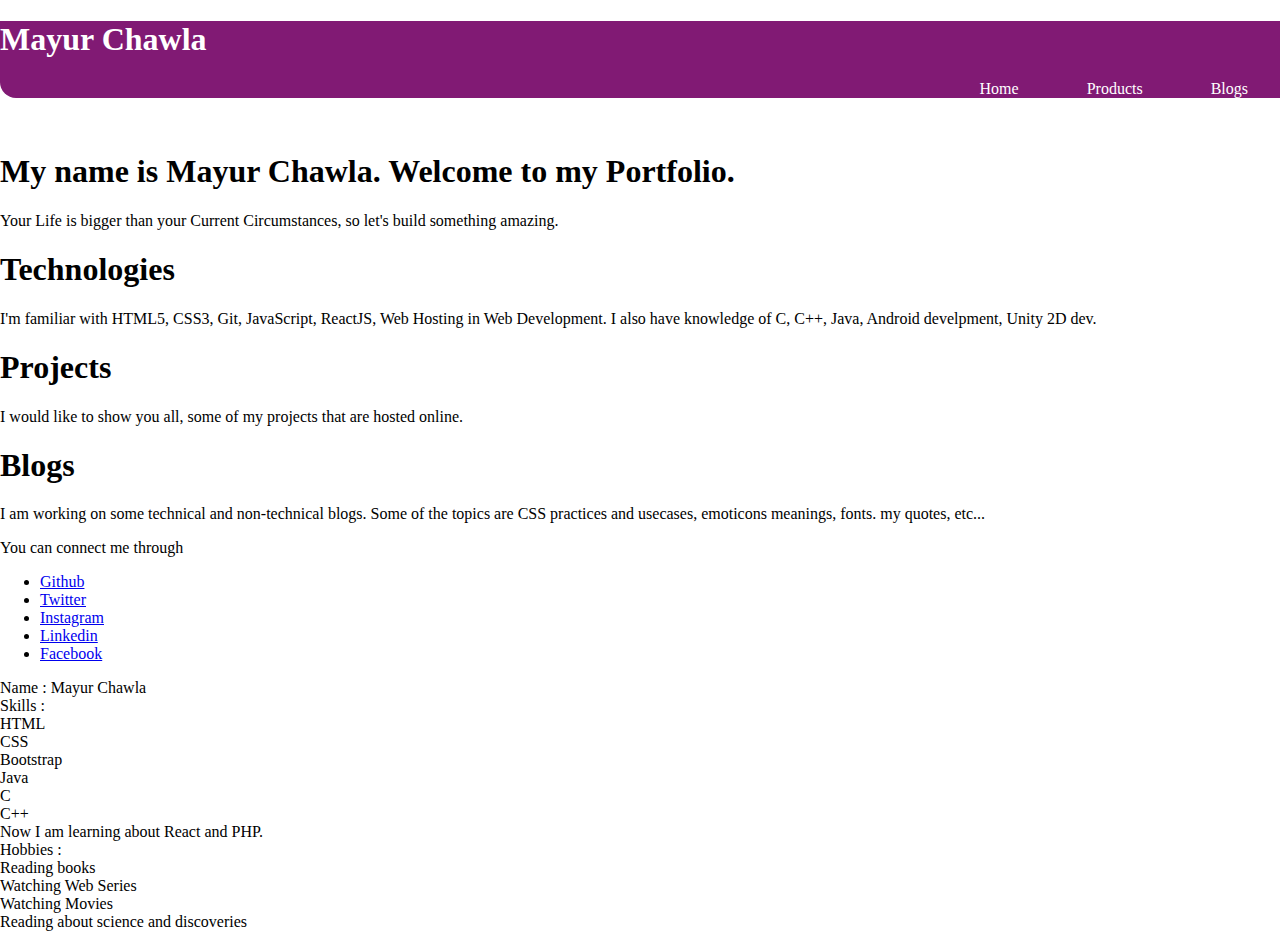
==== index.html @ 27e5096d "addition" ====
<!DOCTYPE html>
<html lang="en">
<head>
    <meta charset="UTF-8">
    <meta http-equiv="X-UA-Compatible" content="IE=edge">
    <meta name="viewport" content="width=device-width, initial-scale=1.0">
    <title>Mayur Chawla's Profile</title>
    <link href="styles.css" rel="stylesheet">
</head>
<body>
    <nav class="navigation">
        <div class="nav-brand">
            <h1 class="nav-brand">
                <a class="nav-brand" href="/">Mayur Chawla</a>
            </h1>
        </div>
        <ul class="nav-list">
            <li class="nav-list-item">
                <a class="nav-list-item-a" href="/">Home</a>
            </li>
            <li class="nav-list-item">
                <a class="nav-list-item-a" href="/">Products</a>
            </li>
            <li class="nav-list-item">
                <a class="nav-list-item-a" href="/">Blogs</a>
            </li>
        </ul>
        
    </nav>
    <header>
        <img src="">
        <h1>My name is Mayur Chawla. Welcome to my Portfolio.</h1>
        <p>Your Life is bigger than your Current Circumstances, so let's build something amazing.</p>
    </header>
    <section>
        <div>
            <h1>Technologies</h1>
            <p>I'm familiar with HTML5, CSS3, Git, JavaScript, ReactJS, Web Hosting in Web Development. I also have knowledge of C, C++, Java, Android develpment, Unity 2D dev.</p>
        </div>
    </section>
    <section>
        <div>
            <h1>Projects</h1>
            <p>I would like to show you all, some of my projects that are hosted online.</p>
        </div>
    </section>
    <section>
        <div>
            <h1>Blogs</h1>
            <p>I am working on some technical and non-technical blogs. Some of the topics are CSS practices and usecases, emoticons meanings, fonts. my quotes, etc...</p>
        </div>
    </section>
    <footer>
        <div>
            You can connect me through
        </div>
        <ul>
            <li>
                <a href="\">Github</a>
            </li>
            <li>
                <a href="\">Twitter</a>
            </li>
            <li>
                <a href="\">Instagram</a>
            </li>
            <li>
                <a href="\">Linkedin</a>
            </li>
            <li>
                <a href="\">Facebook</a>
            </li>
        </ul>
    </footer>
</body>
</html>

<div>
    Name : Mayur Chawla<br>
    Skills :<br>
    <li>HTML</li>
    <li>CSS</li>
    <li>Bootstrap</li>
    <li>Java</li>
    <li>C</li>
    <li>C++</li>
    Now I am learning about React and PHP.<br>
    Hobbies :<br>
    <li>Reading books</li>
    <li>Watching Web Series</li>
    <li>Watching Movies</li>
    <li>Reading about science and discoveries</li>
</div>
---- styles.css ----
:root {
    --primary-color : #811a74;
}
body {
    margin : 0px;
}
.navigation {
    background-color: var(--primary-color);
    color : white;
    border-bottom-left-radius: 1rem;
}
.nav-brand {
    text-decoration: none;
    color : white;
}
.nav-list {
    list-style: none;
    text-align: right;
}
.nav-list-item {
    display : inline;
    padding : 0rem 2rem;
}
.nav-list-item-a {
    text-decoration: none;
    color : white;
}
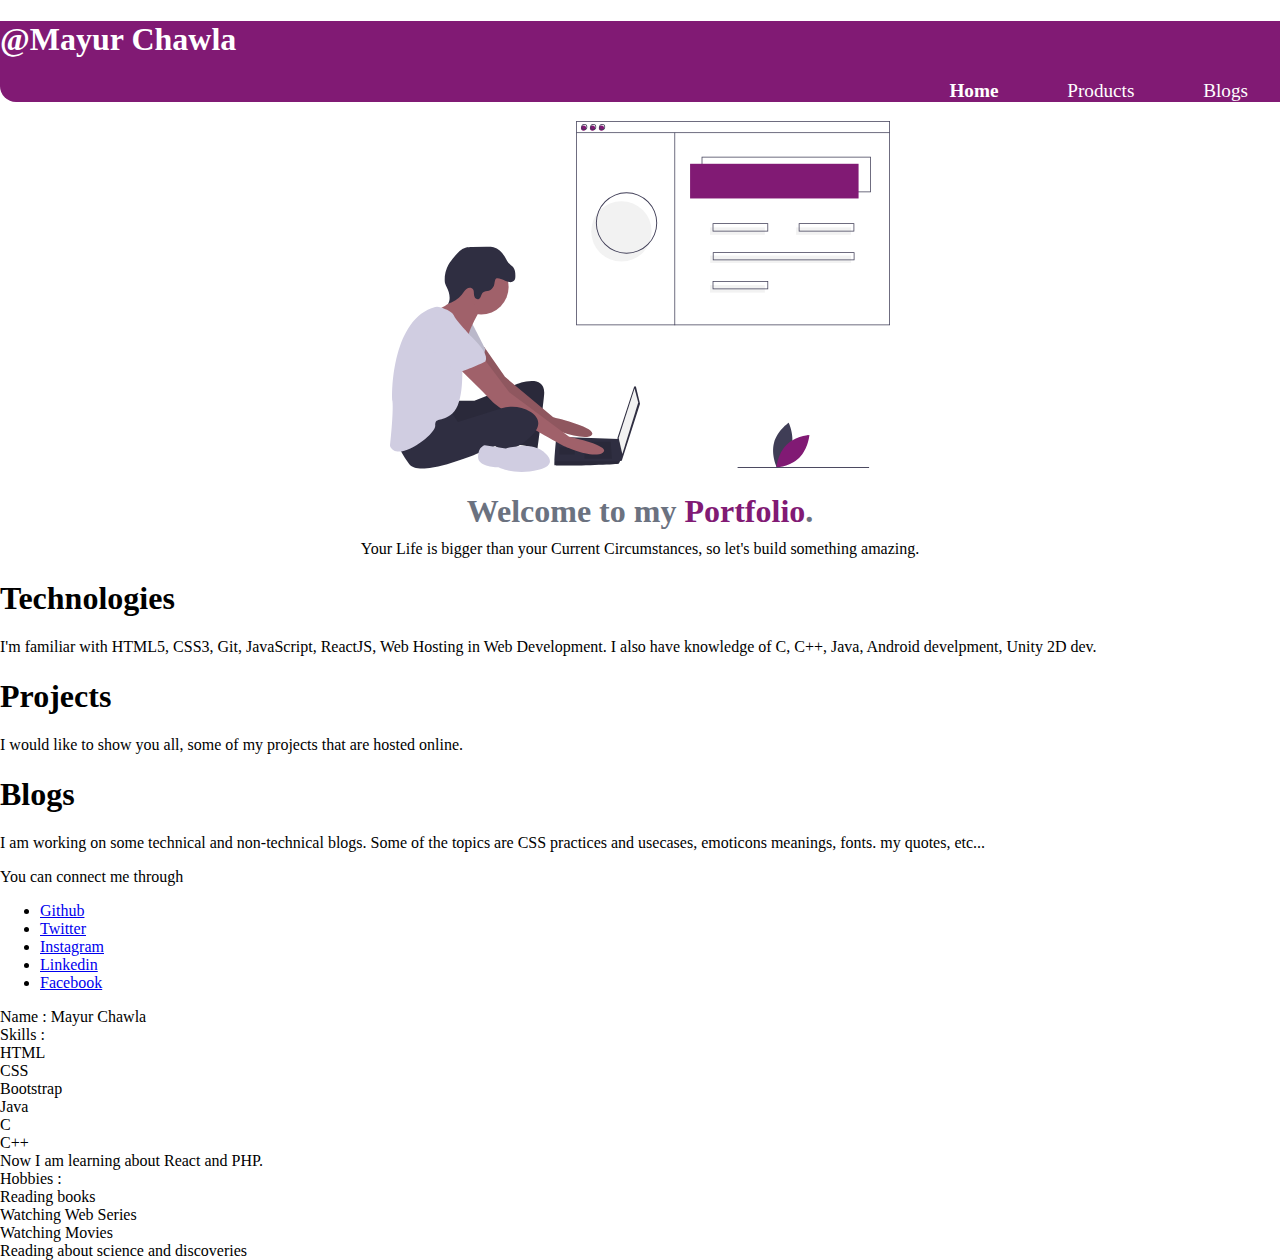
==== commit 4a214fff: "navigation and header" ====
--- a/index.html
+++ b/index.html
@@ -11,12 +11,12 @@
     <nav class="navigation">
         <div class="nav-brand">
             <h1 class="nav-brand">
-                <a class="nav-brand" href="/">Mayur Chawla</a>
+                <a class="nav-brand" href="/">@Mayur Chawla</a>
             </h1>
         </div>
         <ul class="nav-list">
             <li class="nav-list-item">
-                <a class="nav-list-item-a" href="/">Home</a>
+                <a class="nav-list-item-a item-active" href="/">Home</a>
             </li>
             <li class="nav-list-item">
                 <a class="nav-list-item-a" href="/">Products</a>
@@ -24,13 +24,12 @@
             <li class="nav-list-item">
                 <a class="nav-list-item-a" href="/">Blogs</a>
             </li>
-        </ul>
-        
+        </ul>        
     </nav>
-    <header>
-        <img src="">
-        <h1>My name is Mayur Chawla. Welcome to my Portfolio.</h1>
-        <p>Your Life is bigger than your Current Circumstances, so let's build something amazing.</p>
+    <header class="header">
+        <img class="hero" src="/images/Hero2.svg">
+        <h1 class="hero-heading">Welcome to my <span class="hero-highlight">Portfolio</span>.</h1>
+        <p class="hero-quote">Your Life is bigger than your Current Circumstances, so let's build something amazing.</p>
     </header>
     <section>
         <div>
--- a/styles.css
+++ b/styles.css
@@ -1,5 +1,6 @@
 :root {
     --primary-color : #811a74;
+    --dark-gray : #6b7280;
 }
 body {
     margin : 0px;
@@ -11,11 +12,16 @@
 }
 .nav-brand {
     text-decoration: none;
+    font-size: 2rem;
     color : white;
 }
 .nav-list {
     list-style: none;
+    font-size: 1.2rem;;
     text-align: right;
+}
+.item-active {
+    font-weight: bold;
 }
 .nav-list-item {
     display : inline;
@@ -24,4 +30,28 @@
 .nav-list-item-a {
     text-decoration: none;
     color : white;
-}+}
+
+/* Header */
+.header {
+
+}
+.hero {
+    width : 500px;
+    display : block;
+    margin : auto;
+}
+.hero-heading {
+    text-align: center;
+    margin-bottom: 10px;
+    color : var(--dark-gray);
+}
+.hero-highlight {
+    color : var(--primary-color);
+}
+.hero-quote {
+    margin-top: 5px;
+    text-align: center;
+}
+
+/* Sections */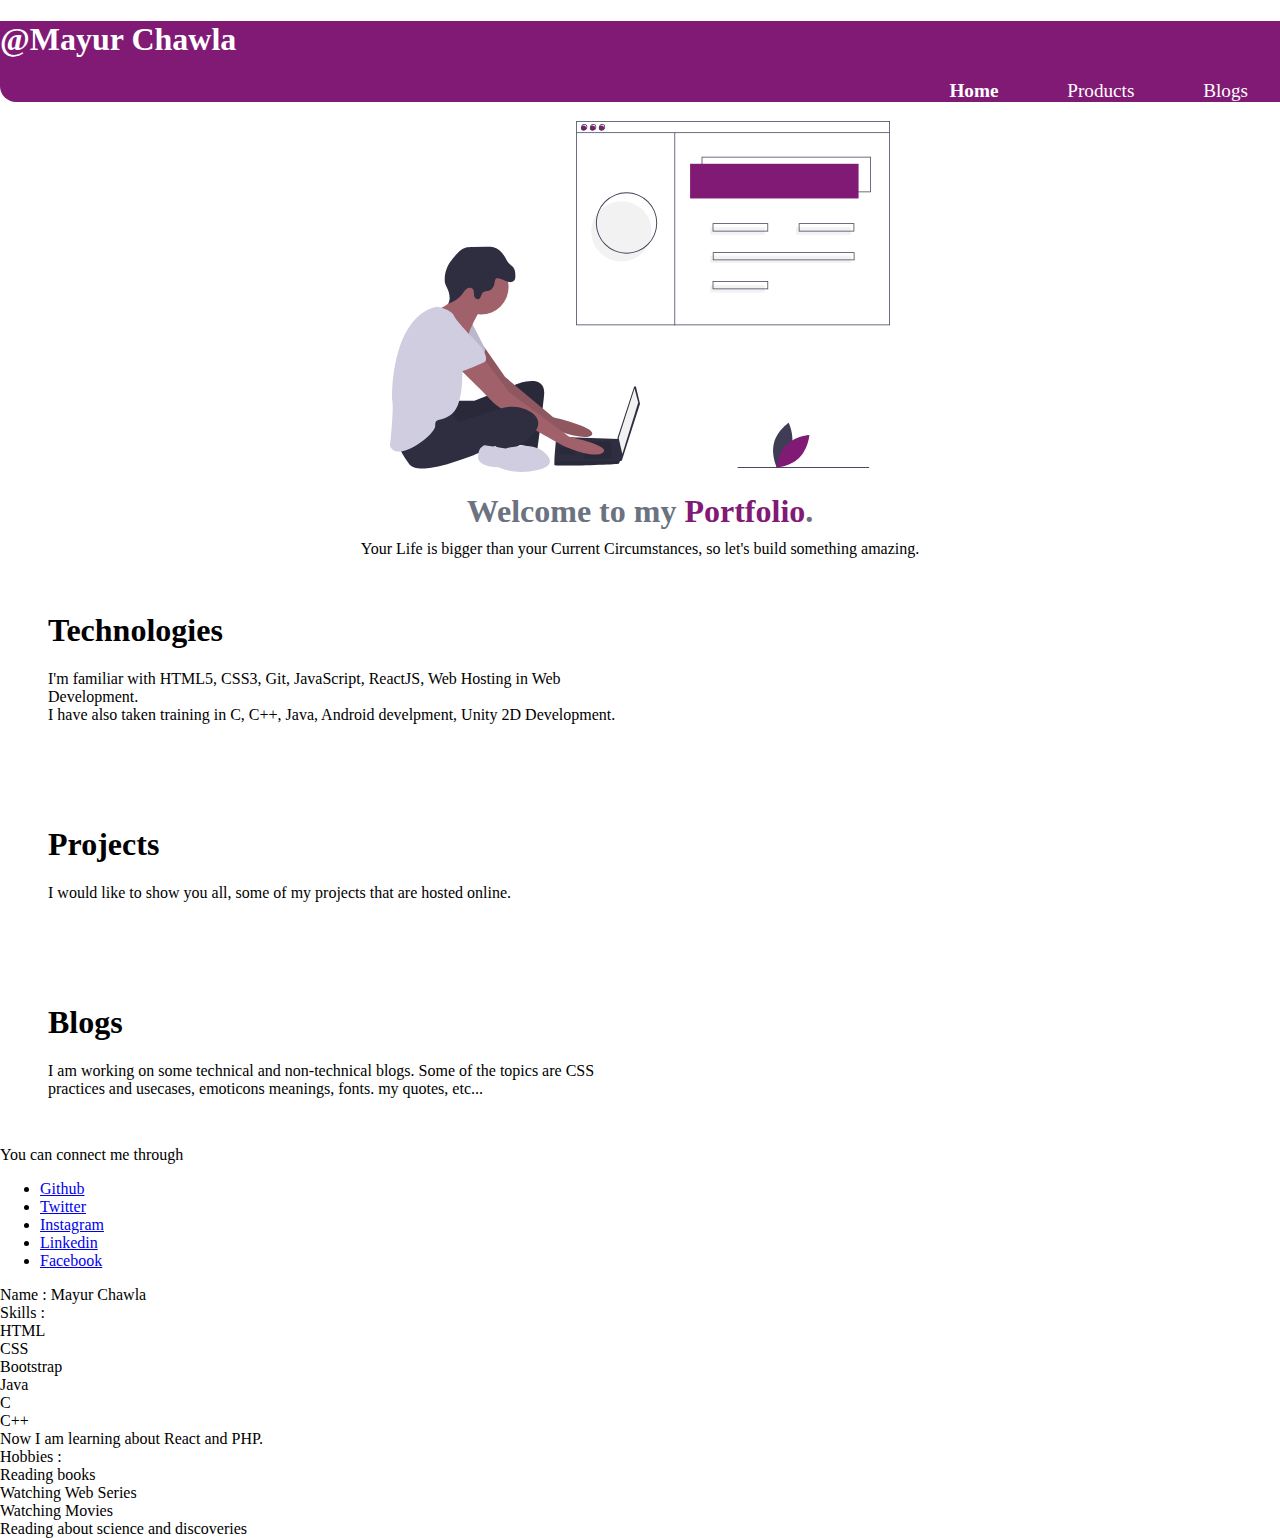
==== commit b48b6c31: "added technology section" ====
--- a/index.html
+++ b/index.html
@@ -31,20 +31,21 @@
         <h1 class="hero-heading">Welcome to my <span class="hero-highlight">Portfolio</span>.</h1>
         <p class="hero-quote">Your Life is bigger than your Current Circumstances, so let's build something amazing.</p>
     </header>
-    <section>
-        <div>
+    <section class="sections">
+        <div class="container centered-container">
             <h1>Technologies</h1>
-            <p>I'm familiar with HTML5, CSS3, Git, JavaScript, ReactJS, Web Hosting in Web Development. I also have knowledge of C, C++, Java, Android develpment, Unity 2D dev.</p>
+            <p>I'm familiar with HTML5, CSS3, Git, JavaScript, ReactJS, Web Hosting in Web Development.<br>
+                I have also taken training in C, C++, Java, Android develpment, Unity 2D Development.</p>
         </div>
     </section>
-    <section>
-        <div>
+    <section class="sections">
+        <div class="container centered-container">
             <h1>Projects</h1>
             <p>I would like to show you all, some of my projects that are hosted online.</p>
         </div>
     </section>
-    <section>
-        <div>
+    <section class="sections">
+        <div class="container centered-container">
             <h1>Blogs</h1>
             <p>I am working on some technical and non-technical blogs. Some of the topics are CSS practices and usecases, emoticons meanings, fonts. my quotes, etc...</p>
         </div>
--- a/styles.css
+++ b/styles.css
@@ -37,6 +37,7 @@
 
 }
 .hero {
+    max-width: 80%;
     width : 500px;
     display : block;
     margin : auto;
@@ -51,7 +52,21 @@
 }
 .hero-quote {
     margin-top: 5px;
+    display : block;
+    margin: auto;
+    max-width: 80%;
     text-align: center;
 }
 
-/* Sections */+/* Sections */
+.sections {
+    padding : 2rem;
+}
+.container {
+    padding : 0rem 1rem;
+}
+.centered-container {
+    /* margin : auto; */
+    max-width : 600px;
+}
+
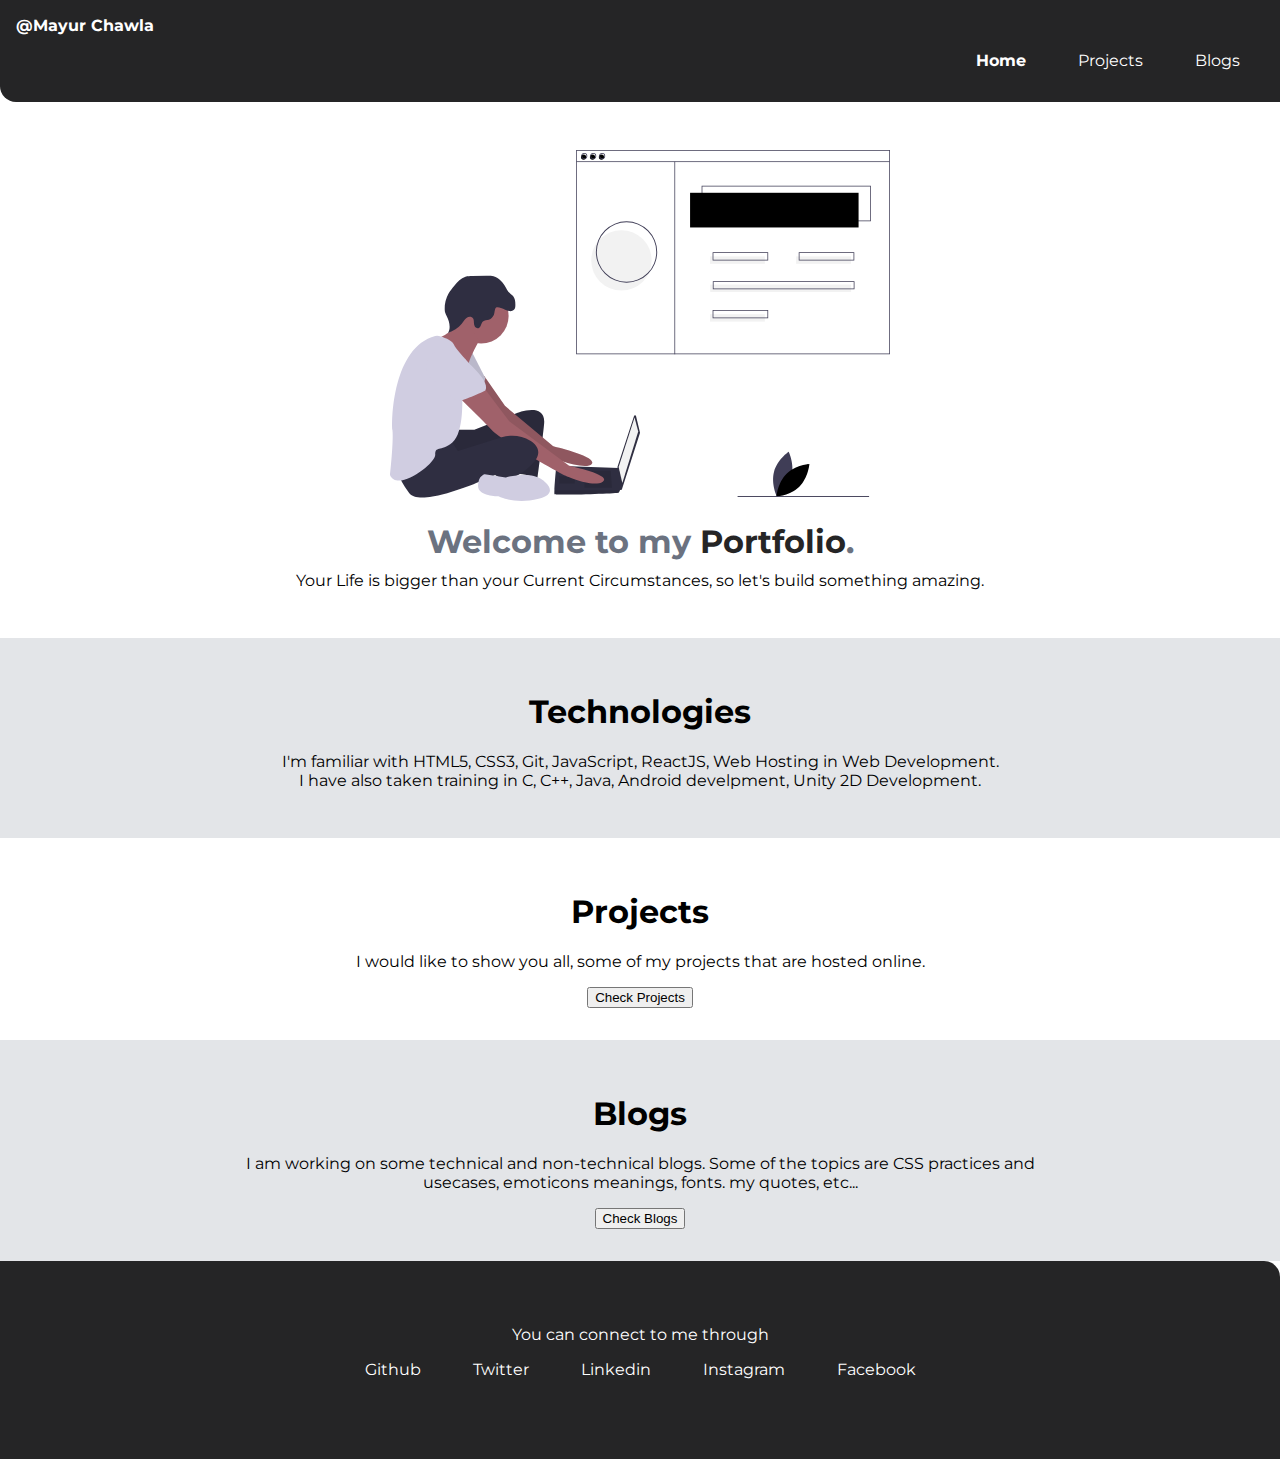
==== commit 0cc6d18f: "header and footer layout done" ====
--- a/index.html
+++ b/index.html
@@ -4,22 +4,20 @@
     <meta charset="UTF-8">
     <meta http-equiv="X-UA-Compatible" content="IE=edge">
     <meta name="viewport" content="width=device-width, initial-scale=1.0">
-    <title>Mayur Chawla's Profile</title>
+    <title>Profile | Chawla Mayur</title>
     <link href="styles.css" rel="stylesheet">
 </head>
 <body>
     <nav class="navigation">
         <div class="nav-brand">
-            <h1 class="nav-brand">
                 <a class="nav-brand" href="/">@Mayur Chawla</a>
-            </h1>
         </div>
         <ul class="nav-list">
             <li class="nav-list-item">
                 <a class="nav-list-item-a item-active" href="/">Home</a>
             </li>
             <li class="nav-list-item">
-                <a class="nav-list-item-a" href="/">Products</a>
+                <a class="nav-list-item-a" href="/">Projects</a>
             </li>
             <li class="nav-list-item">
                 <a class="nav-list-item-a" href="/">Blogs</a>
@@ -27,11 +25,11 @@
         </ul>        
     </nav>
     <header class="header">
-        <img class="hero" src="/images/Hero2.svg">
+        <img class="hero" src="/images/webhero.svg">
         <h1 class="hero-heading">Welcome to my <span class="hero-highlight">Portfolio</span>.</h1>
         <p class="hero-quote">Your Life is bigger than your Current Circumstances, so let's build something amazing.</p>
     </header>
-    <section class="sections">
+    <section class="sections sec-with-bg">
         <div class="container centered-container">
             <h1>Technologies</h1>
             <p>I'm familiar with HTML5, CSS3, Git, JavaScript, ReactJS, Web Hosting in Web Development.<br>
@@ -42,52 +40,37 @@
         <div class="container centered-container">
             <h1>Projects</h1>
             <p>I would like to show you all, some of my projects that are hosted online.</p>
+            <button>Check Projects</button>
         </div>
     </section>
-    <section class="sections">
+    <section class="sections sec-with-bg">
         <div class="container centered-container">
             <h1>Blogs</h1>
             <p>I am working on some technical and non-technical blogs. Some of the topics are CSS practices and usecases, emoticons meanings, fonts. my quotes, etc...</p>
+            <button>Check Blogs</button>
         </div>
     </section>
-    <footer>
-        <div>
-            You can connect me through
+    <footer class="footer">
+        <div class="footer-text">
+            You can connect to me through
         </div>
-        <ul>
-            <li>
-                <a href="\">Github</a>
+        <ul class="footer-list">
+            <li class = "nav-list-item">
+                <a  class="nav-list-item-a" href="\">Github</a>
             </li>
-            <li>
-                <a href="\">Twitter</a>
+            <li class = "nav-list-item">
+                <a class="nav-list-item-a" href="\">Twitter</a>
             </li>
-            <li>
-                <a href="\">Instagram</a>
+            <li class = "nav-list-item">
+                <a class="nav-list-item-a" href="\">Linkedin</a>
             </li>
-            <li>
-                <a href="\">Linkedin</a>
+            <li class = "nav-list-item">
+                <a class="nav-list-item-a" href="\">Instagram</a>
             </li>
-            <li>
-                <a href="\">Facebook</a>
+            <li class = "nav-list-item">
+                <a class="nav-list-item-a" href="\">Facebook</a>
             </li>
         </ul>
     </footer>
 </body>
-</html>
-
-<div>
-    Name : Mayur Chawla<br>
-    Skills :<br>
-    <li>HTML</li>
-    <li>CSS</li>
-    <li>Bootstrap</li>
-    <li>Java</li>
-    <li>C</li>
-    <li>C++</li>
-    Now I am learning about React and PHP.<br>
-    Hobbies :<br>
-    <li>Reading books</li>
-    <li>Watching Web Series</li>
-    <li>Watching Movies</li>
-    <li>Reading about science and discoveries</li>
-</div>+</html>--- a/styles.css
+++ b/styles.css
@@ -1,6 +1,11 @@
+@import url('https://fonts.googleapis.com/css2?family=Montserrat:wght@400;700&display=swap');
+
 :root {
-    --primary-color : #811a74;
+    font-family: 'Montserrat', sans-serif;
+    --primary-color : #252526;
+    /* 811a74 7C3AED*/
     --dark-gray : #6b7280;
+    --light-gray : #e3e5e8;
 }
 body {
     margin : 0px;
@@ -8,16 +13,17 @@
 .navigation {
     background-color: var(--primary-color);
     color : white;
+    padding: 1rem;
     border-bottom-left-radius: 1rem;
 }
 .nav-brand {
+    font-weight: bold;
     text-decoration: none;
-    font-size: 2rem;
     color : white;
 }
 .nav-list {
     list-style: none;
-    font-size: 1.2rem;;
+    padding-inline-start: 0px;
     text-align: right;
 }
 .item-active {
@@ -25,16 +31,18 @@
 }
 .nav-list-item {
     display : inline;
-    padding : 0rem 2rem;
+    padding : 0rem 0.5rem;
 }
 .nav-list-item-a {
+    box-sizing: border-box;
+    padding: .5rem 1rem;
     text-decoration: none;
     color : white;
 }
 
 /* Header */
 .header {
-
+    padding : 3rem 0rem;
 }
 .hero {
     max-width: 80%;
@@ -61,12 +69,29 @@
 /* Sections */
 .sections {
     padding : 2rem;
+    text-align : center;
 }
 .container {
     padding : 0rem 1rem;
 }
 .centered-container {
-    /* margin : auto; */
-    max-width : 600px;
+    margin : auto;
+    max-width : 70%;
+}
+.sec-with-bg {
+    background-color: var(--light-gray);
 }
 
+/* Footer */
+
+.footer {
+    background-color: var(--primary-color);
+    color : white;
+    text-align: center;
+    padding : 4rem 1rem;
+    border-top-right-radius: 1rem;
+}
+.footer-list {
+    list-style: none;
+    padding-inline-start: 0px;
+}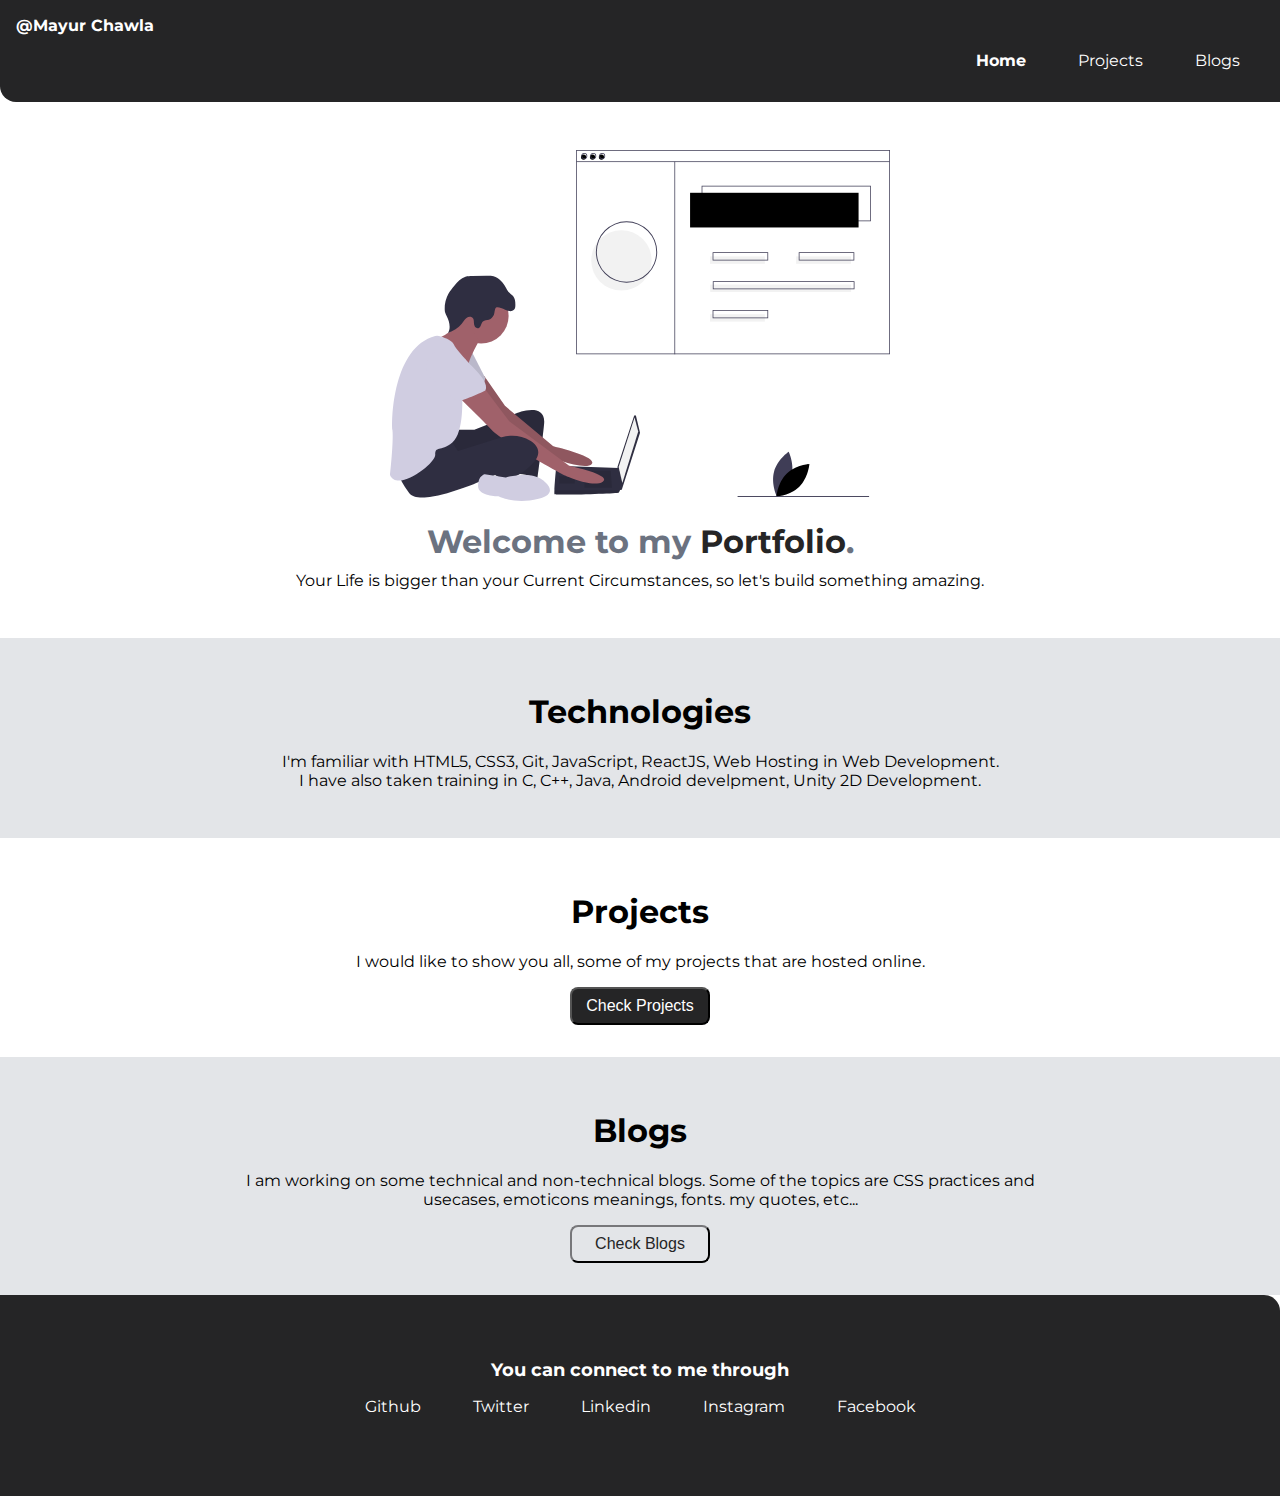
==== commit f78aca4a: "Home Page Done" ====
--- a/index.html
+++ b/index.html
@@ -40,14 +40,14 @@
         <div class="container centered-container">
             <h1>Projects</h1>
             <p>I would like to show you all, some of my projects that are hosted online.</p>
-            <button>Check Projects</button>
+            <button class="project-button">Check Projects</button>
         </div>
     </section>
     <section class="sections sec-with-bg">
         <div class="container centered-container">
             <h1>Blogs</h1>
             <p>I am working on some technical and non-technical blogs. Some of the topics are CSS practices and usecases, emoticons meanings, fonts. my quotes, etc...</p>
-            <button>Check Blogs</button>
+            <button class="blogs-button" >Check Blogs</button>
         </div>
     </section>
     <footer class="footer">
--- a/styles.css
+++ b/styles.css
@@ -70,6 +70,7 @@
 .sections {
     padding : 2rem;
     text-align : center;
+    align-items: center;
 }
 .container {
     padding : 0rem 1rem;
@@ -91,7 +92,34 @@
     padding : 4rem 1rem;
     border-top-right-radius: 1rem;
 }
+.footer-text {
+    font-size: large;
+    font-weight: bold;
+}
 .footer-list {
     list-style: none;
     padding-inline-start: 0px;
+}
+
+/* Buttons */
+.project-button {
+    width: 140px;
+    display : block;
+    background-color: var(--primary-color);
+    font-size: medium;
+    color : white;
+    border-radius: .5rem;
+    padding : 0.5rem;
+    margin: auto;
+}
+.blogs-button {
+    width: 140px;
+    display : block;
+    background-color: var(--light-gray);
+    font-size: medium;
+    color : var(--primary-color);
+    border-radius: .5rem;
+    border-color: var(--primary-color);
+    padding : 0.5rem;
+    margin: auto;
 }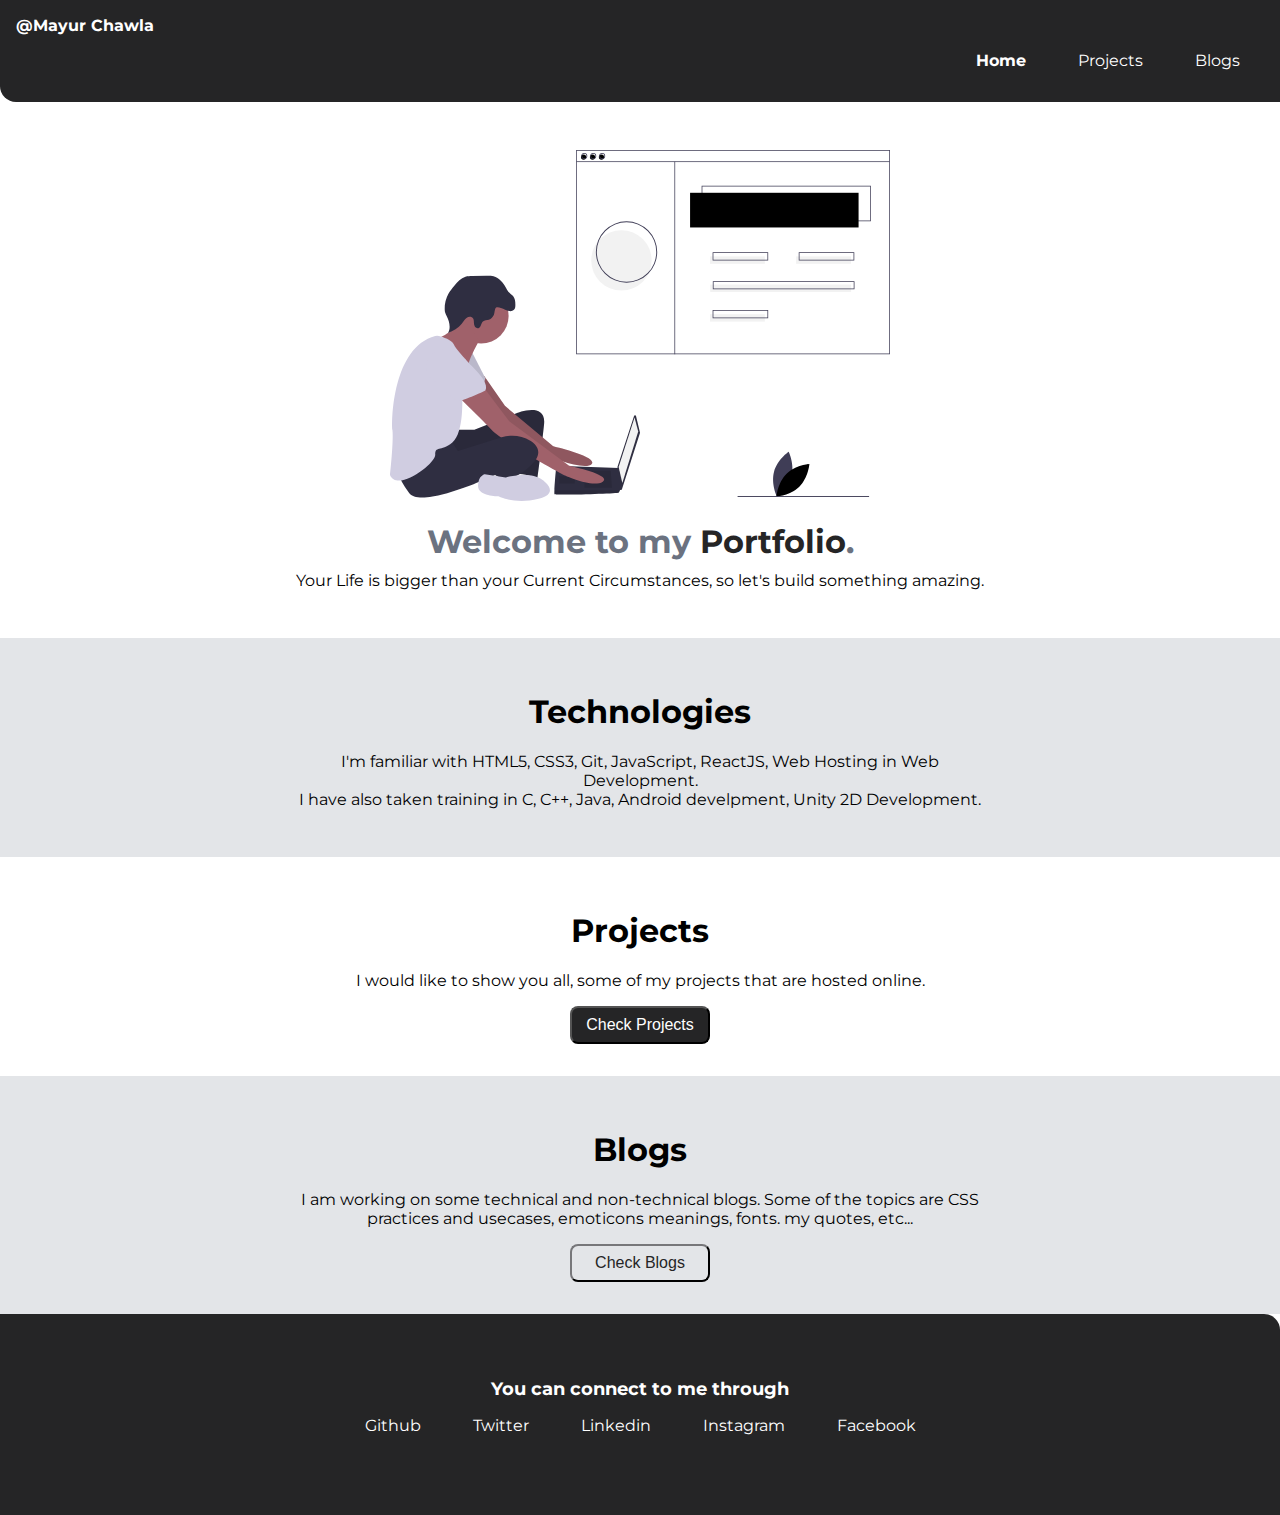
==== commit 61467e19: "added social link in home and created other pagtes" ====
--- a/index.html
+++ b/index.html
@@ -40,14 +40,19 @@
         <div class="container centered-container">
             <h1>Projects</h1>
             <p>I would like to show you all, some of my projects that are hosted online.</p>
-            <button class="project-button">Check Projects</button>
+            <a class="p_a" href="/projects.html">
+                <button class="project-button">Check Projects</button>
+            </a>
         </div>
     </section>
     <section class="sections sec-with-bg">
         <div class="container centered-container">
             <h1>Blogs</h1>
             <p>I am working on some technical and non-technical blogs. Some of the topics are CSS practices and usecases, emoticons meanings, fonts. my quotes, etc...</p>
-            <button class="blogs-button" >Check Blogs</button>
+            <a class="p_a" href="/blogs.html">
+                <button class="blogs-button" >Check Blogs</button>
+            </a>
+            
         </div>
     </section>
     <footer class="footer">
@@ -56,19 +61,19 @@
         </div>
         <ul class="footer-list">
             <li class = "nav-list-item">
-                <a  class="nav-list-item-a" href="\">Github</a>
+                <a  class="nav-list-item-a" href="https://github.com/MayurChawla">Github</a>
             </li>
             <li class = "nav-list-item">
-                <a class="nav-list-item-a" href="\">Twitter</a>
+                <a class="nav-list-item-a" href="https://twitter.com/mayurchawlaa">Twitter</a>
             </li>
             <li class = "nav-list-item">
-                <a class="nav-list-item-a" href="\">Linkedin</a>
+                <a class="nav-list-item-a" href="https://www.linkedin.com/in/mayur-chawla-9b53061b4/">Linkedin</a>
             </li>
             <li class = "nav-list-item">
-                <a class="nav-list-item-a" href="\">Instagram</a>
+                <a class="nav-list-item-a" href="https://www.instagram.com/mayur_chawla/">Instagram</a>
             </li>
             <li class = "nav-list-item">
-                <a class="nav-list-item-a" href="\">Facebook</a>
+                <a class="nav-list-item-a" href="https://www.facebook.com/chawlamayur/">Facebook</a>
             </li>
         </ul>
     </footer>
--- a/styles.css
+++ b/styles.css
@@ -77,7 +77,7 @@
 }
 .centered-container {
     margin : auto;
-    max-width : 70%;
+    max-width : 700px;
 }
 .sec-with-bg {
     background-color: var(--light-gray);
@@ -122,4 +122,7 @@
     border-color: var(--primary-color);
     padding : 0.5rem;
     margin: auto;
+}
+.p_a {
+    text-decoration: none;
 }